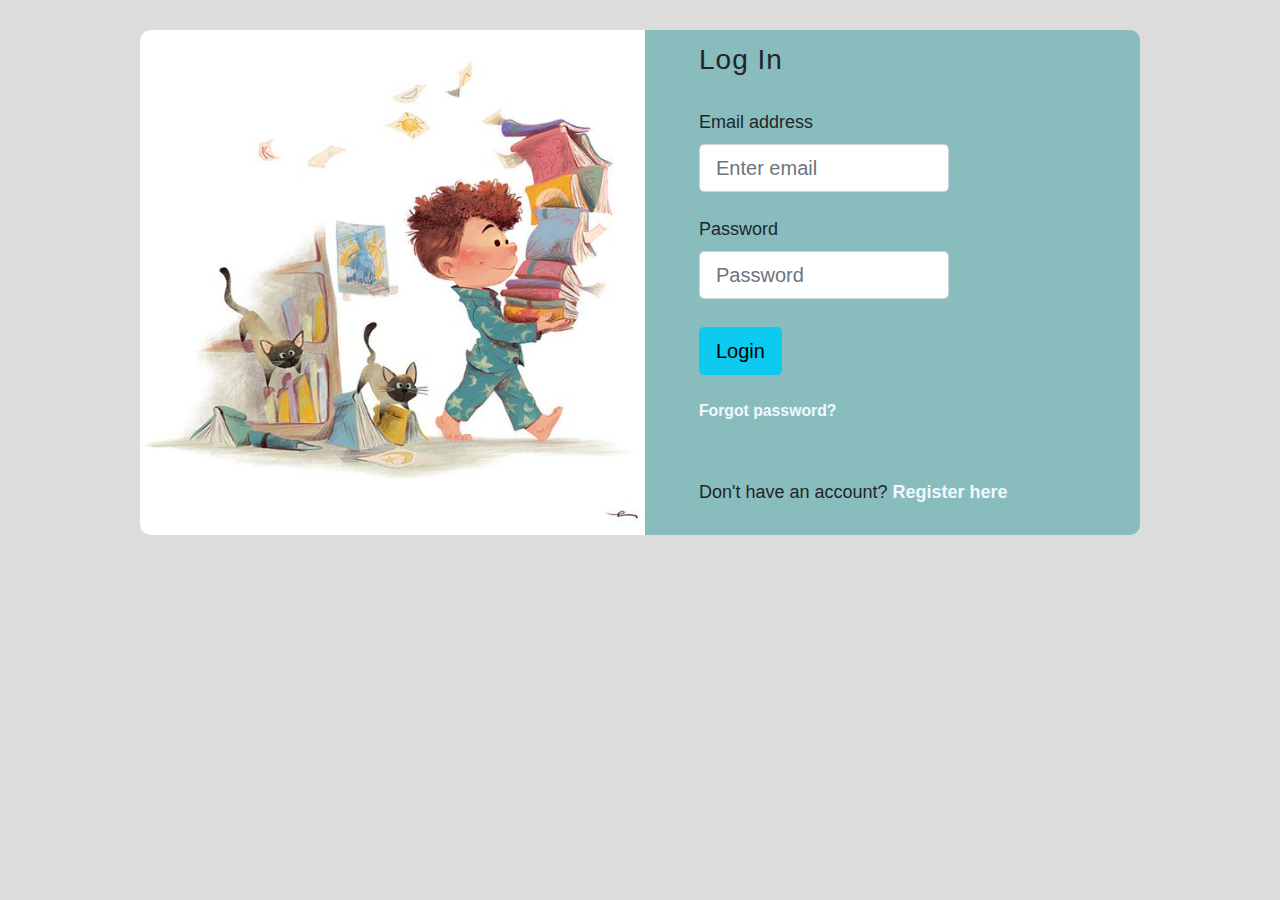
==== login.html @ 5df669cd "login page made with bootsrap and my css" ====
<!DOCTYPE html>
<html lang="en">

<head>
    <meta charset="UTF-8">
    <meta http-equiv="X-UA-Compatible" content="IE=edge">
    <meta name="viewport" content="width=device-width, initial-scale=1.0">
    <link rel="stylesheet" href="bootstrap-5.1.3-dist/css/bootstrap.css">
    <script src="bootstrap-5.1.3-dist/js/bootstrap.bundle.js"></script>
    <link rel="stylesheet" href="login.css">
    <title>Log In</title>
</head>

<body>
    <div class="container-main">
        <div class="row">
            <div class="col">
                <img src="img/cutie-2.jpg">
            </div>
            <div class="col align-self-center">
                <form style="height: 50%;">

                    <h3 class="fw-normal mb-3 pb-3" style="letter-spacing: 1px; font-weight: bold;">Log In</h3>

                    <div class="form-outline mb-4">
                        <label class="form-label" for="form2Example18">Email address</label>
                        <input type="email" id="form2Example18" class="form-control form-control-lg"
                            placeholder="Enter email" style="width: 250px;" />

                    </div>

                    <div class="form-outline mb-4">
                        <label class="form-label" for="form2Example28">Password</label>
                        <input type="password" id="form2Example28" class="form-control form-control-lg"
                            placeholder="Password" style="width: 250px;" />

                    </div>

                    <div class="pt-1 mb-4">
                        <button class="btn btn-info btn-lg btn-block" type="button">Login</button>
                    </div>

                    <p class="small mb-5 pb-lg-2"><a class=<a href="#!"
                            style="color: aliceblue; text-decoration: none; font-weight: bold;">Forgot password?</a>
                    </p>
                    <p>Don't have an account? <a href="#!" class="link-info"
                            style="text-decoration: none; color: aliceblue; font-weight: bold; margin-top: 0%;">Register here</a>
                    </p>

                </form>
            </div>
        </div>
    </div>

</body>

</html>
---- login.css ----
body{
  padding: 30px;
  height: auto;
  margin: auto;
  width: auto;
  font-family:'Trebuchet MS', 'Lucida Sans Unicode', 'Lucida Grande', 'Lucida Sans', Arial, sans-serif;
  font-size: 18px;
  background-color:gainsboro;
}

img{
  width: 505px;
  height: 505px;
  border-top-left-radius: 10px;
  border-bottom-left-radius: 10px;
  margin-right: 30px;
  /* margin-left: 10px; */
  
}

.container-main{

  margin: auto;
  width: 1000px;
  height: auto;
  border-radius: 10px;
  background-color:rgba(0, 139, 139, 0.377);
}
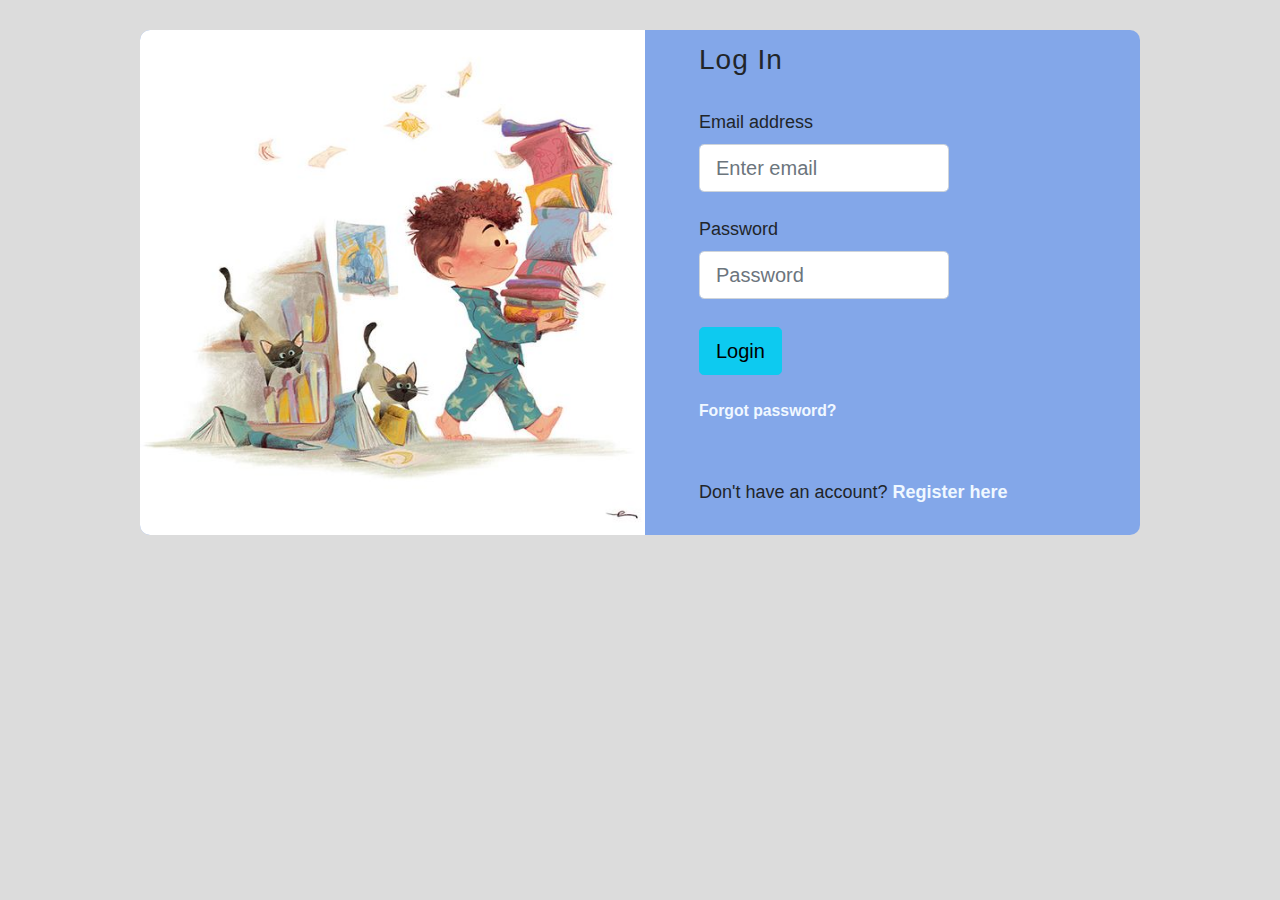
==== commit 61dd278a: "created a Sign up form linked to log in" ====
--- a/login.html
+++ b/login.html
@@ -43,7 +43,7 @@
                     <p class="small mb-5 pb-lg-2"><a class=<a href="#!"
                             style="color: aliceblue; text-decoration: none; font-weight: bold;">Forgot password?</a>
                     </p>
-                    <p>Don't have an account? <a href="#!" class="link-info"
+                    <p>Don't have an account? <a href="signup.html" class="link-info"
                             style="text-decoration: none; color: aliceblue; font-weight: bold; margin-top: 0%;">Register here</a>
                     </p>
 
--- a/login.css
+++ b/login.css
@@ -14,7 +14,7 @@
   border-top-left-radius: 10px;
   border-bottom-left-radius: 10px;
   margin-right: 30px;
-  /* margin-left: 10px; */
+
   
 }
 
@@ -24,5 +24,5 @@
   width: 1000px;
   height: auto;
   border-radius: 10px;
-  background-color:rgba(0, 139, 139, 0.377);
+  background-color:rgba(100, 148, 237, 0.74);
 }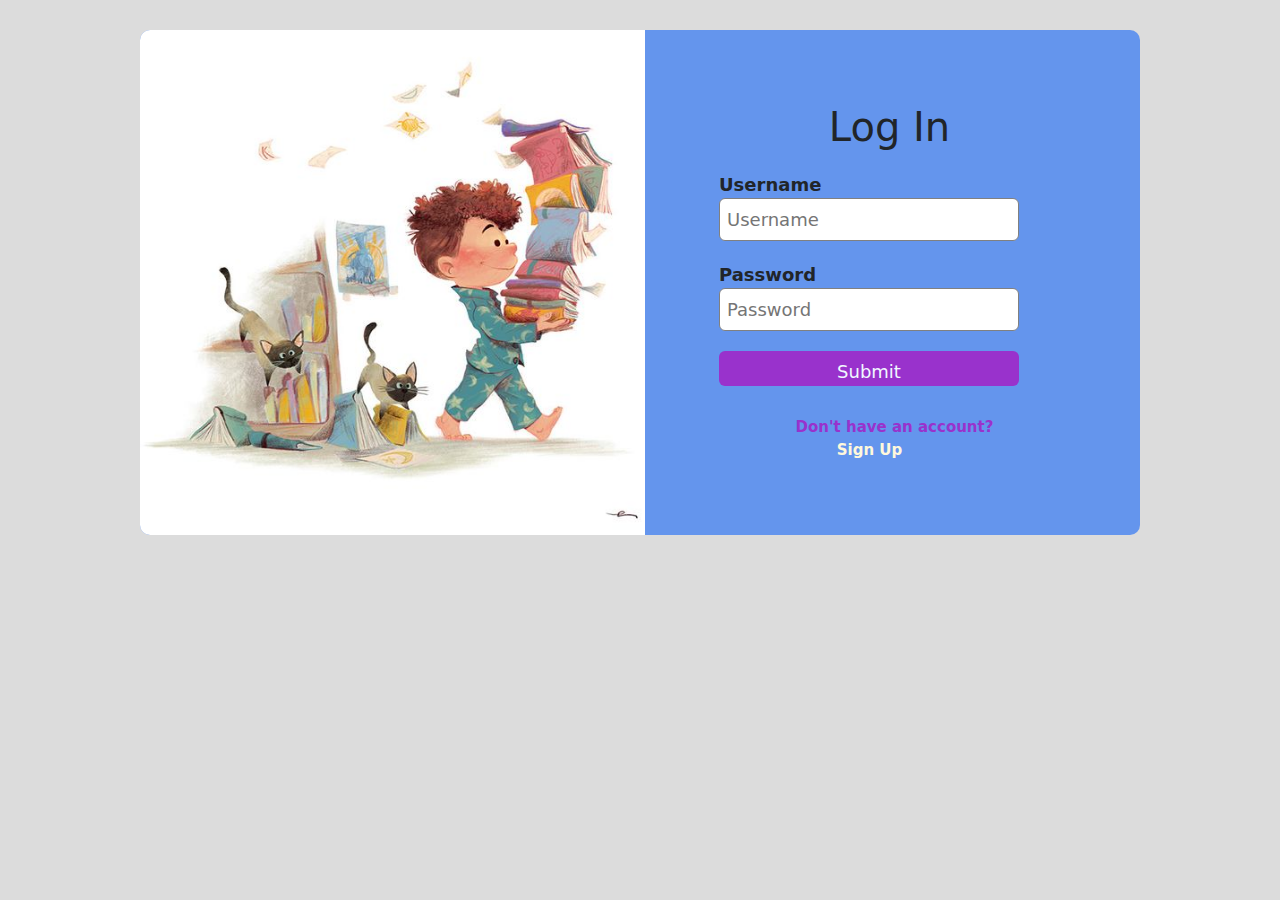
==== commit dcf2436c: "changed login size and put place holders in sign up" ====
--- a/login.html
+++ b/login.html
@@ -18,36 +18,19 @@
                 <img src="img/cutie-2.jpg">
             </div>
             <div class="col align-self-center">
-                <form style="height: 50%;">
-
-                    <h3 class="fw-normal mb-3 pb-3" style="letter-spacing: 1px; font-weight: bold;">Log In</h3>
-
-                    <div class="form-outline mb-4">
-                        <label class="form-label" for="form2Example18">Email address</label>
-                        <input type="email" id="form2Example18" class="form-control form-control-lg"
-                            placeholder="Enter email" style="width: 250px;" />
-
-                    </div>
-
-                    <div class="form-outline mb-4">
-                        <label class="form-label" for="form2Example28">Password</label>
-                        <input type="password" id="form2Example28" class="form-control form-control-lg"
-                            placeholder="Password" style="width: 250px;" />
-
-                    </div>
-
-                    <div class="pt-1 mb-4">
-                        <button class="btn btn-info btn-lg btn-block" type="button">Login</button>
-                    </div>
-
-                    <p class="small mb-5 pb-lg-2"><a class=<a href="#!"
-                            style="color: aliceblue; text-decoration: none; font-weight: bold;">Forgot password?</a>
-                    </p>
-                    <p>Don't have an account? <a href="signup.html" class="link-info"
-                            style="text-decoration: none; color: aliceblue; font-weight: bold; margin-top: 0%;">Register here</a>
-                    </p>
-
-                </form>
+                <div class="LogIn-box">
+                    <h1>Log In</h1>
+                    <form>
+                        <label>Username</label>
+                        <input type="text" placeholder="Username">
+                        <label>Password</label>
+                        <input type="text" placeholder="Password">
+                        <input type="button" value="Submit">
+                    </form>
+                    <p>Don't have an account?<br>
+                    <a href="signup.html">Sign Up</a> 
+                </p>
+                </div>
             </div>
         </div>
     </div>
--- a/login.css
+++ b/login.css
@@ -1,28 +1,82 @@
-body{
+body {
   padding: 30px;
   height: auto;
   margin: auto;
   width: auto;
-  font-family:'Trebuchet MS', 'Lucida Sans Unicode', 'Lucida Grande', 'Lucida Sans', Arial, sans-serif;
+  font-family: 'Roboto' sans-serif;
   font-size: 18px;
-  background-color:gainsboro;
+  background-color: gainsboro;
+  font-weight: bold;
 }
 
-img{
+img {
   width: 505px;
   height: 505px;
   border-top-left-radius: 10px;
   border-bottom-left-radius: 10px;
   margin-right: 30px;
 
-  
 }
 
-.container-main{
+.container-main {
 
   margin: auto;
   width: 1000px;
   height: auto;
   border-radius: 10px;
-  background-color:rgba(100, 148, 237, 0.74);
+  background-color:cornflowerblue;
+}
+
+h1 {
+  text-align: center;
+  padding-top: 15px;
+  margin-right: 60px;
+  font-weight: lighter;
+}
+
+form {
+  width: 300px;
+  margin-left: 20px;
+}
+
+form label {
+  display: flex;
+  margin-top: 20px;
+  font-size: 18px;
+}
+
+form input {
+  width: 100%;
+  padding: 7px;
+  border: none;
+  border: 1px solid grey;
+  border-radius: 6px;
+  outline: none;
+}
+
+input[type="button"] {
+  width: 300px;
+  height: 35px;
+  margin-top: 20px;
+  border: none;
+  background-color:darkorchid;
+  color: aliceblue;
+  font-size: 18px;
+}
+
+p {
+  text-align: center;
+  padding-top: 20px;
+  font-size: 15px;
+  color: darkorchid;
+  margin-top: 10px;
+  margin-right: 50px;
+}
+
+
+
+p a {
+  color: cornsilk;
+  margin-right: 50px;
+  text-decoration: none;
 }